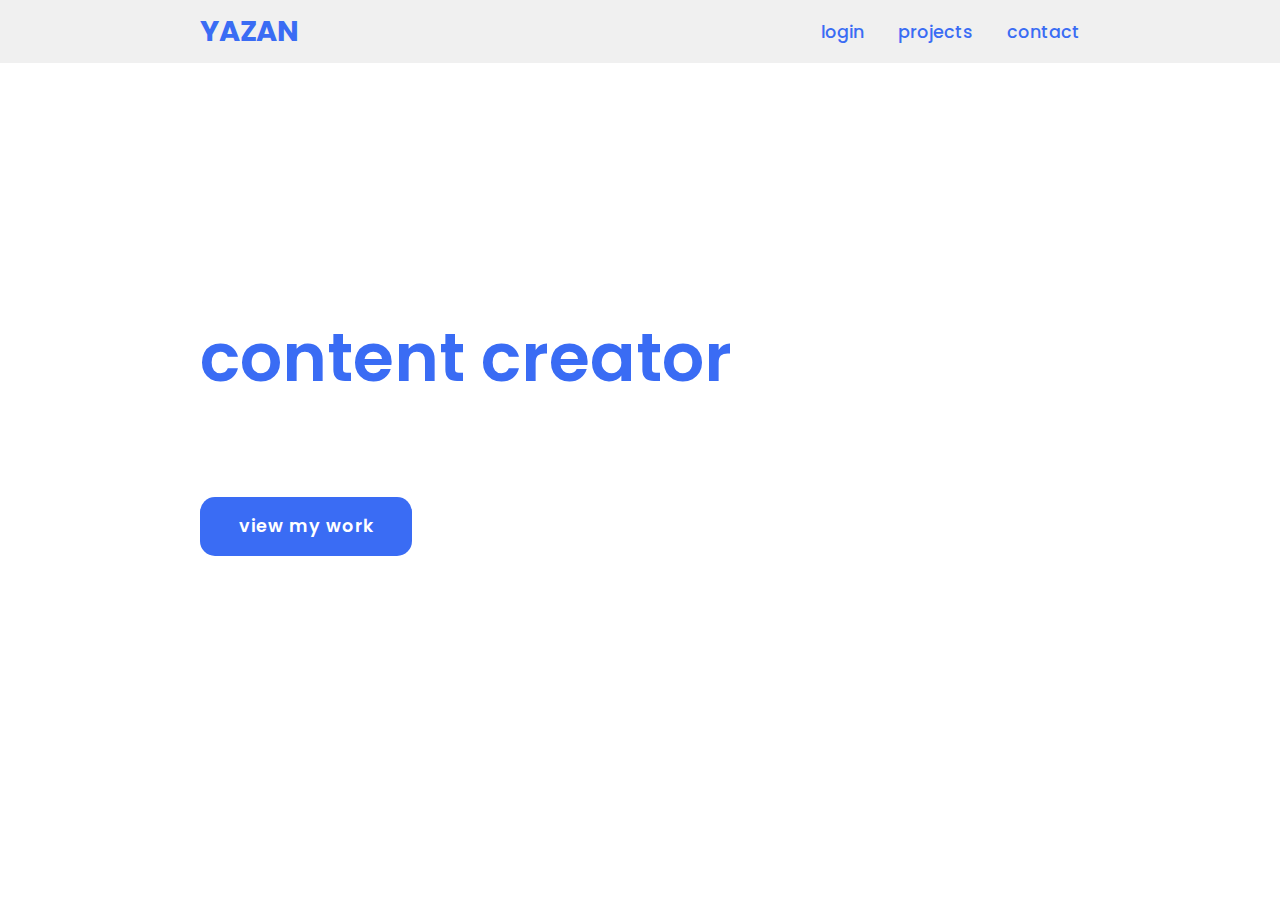
==== project/index.html @ 2327579d "login sayfası eklendi" ====
<!DOCTYPE html>
<html lang="en">
<head>
    <meta charset="UTF-8">
    <meta http-equiv="X-UA-Compatible" content="IE=edge">
    <meta name="viewport" content="width=device-width, initial-scale=1.0">
    <link rel="stylesheet" href="https://cdnjs.cloudflare.com/ajax/libs/font-awesome/6.1.0/css/all.min.css">
    <link rel="stylesheet" href="style.css">
    <title>YAZAN ALHASAN</title>
</head>
<body>
    <header>
        <a href="#" class="logo">YAZAN</a>
        <nav class="navigation">
            <a href="login.html">login</a>
            <a href="#projects">projects</a>
            <a href="#contact">contact</a>
        </nav>
    </header>

    <section class="main">
        <div>
            <h2>Hello,I'm yazan<br><span>content creator</span></h2>
            <h3>I'm student in sakarya</h3>
            <a href="#projects" class="main-btn">view my work</a>
            <div class="social-icons">
                <a href="#"><i class="fa-brands fa-github"></i></a>
                <a href="#"><i class="fa-brands fa-instagram"></i></a>
                <a href="#"><i class="fa-brands fa-facebook"></i></a>
            </div>
        </div>
    </section>

</body>
</html>
---- project/style.css ----
@import url('https://fonts.googleapis.com/css2?family=Poppins:ital,wght@0,100;0,200;0,300;0,400;0,500;0,600;0,700;0,800;0,900;1,100;1,200;1,300;1,400;1,500;1,600;1,700;1,800;1,900&display=swap');
*{
    font-family: 'Poppins', sans-serif;
    margin: 0;
    padding: 0;
    box-sizing: border-box;
    scroll-behavior: smooth;
}

header{
    background-color: #f0f0f0;
    width: 100%;
    position: fixed;
    z-index: 999;
    display: flex;
    justify-content: space-between;
    align-items: center;
    padding: 10px 200px;
}

.logo{
    text-decoration: none;
    color: #3a6cf4;
    text-transform: uppercase;
    font-weight: 700;
    font-size: 1.8em;
}

.navigation a{
    color: #3a6cf4;
    text-decoration: none;
    font-size: 1.1em;
    font-weight: 500;
    padding-left: 30px;
}

.navigation a:hover{
    color: #601cfc;
}

section{
    padding: 100px 200px;
}

.main{
    width: 100%;
    min-height: 100vh;
    display: flex;
    align-items: center;
    background: url(images/desktop.lnk) no-repeat;
    background-size: cover;
    background-position: center;
    background-attachment: fixed;
}

.main h2{
    color: #fff;
    font-size: 1.4em;
    font-weight: 500;
}

.main h2 span{
    display: inline-block;
    margin-top: 10px;
    color: #3a6cf4;
    font-size: 3em;
    font-weight: 600;
}

.main h3{
    color: #fff;
    font-size: 2em;
    font-weight: 700;
    letter-spacing: 1px;
    margin-top: 10px;
    margin-bottom: 30px;
}

.main-btn{
    color: #fff;
    background-color: #3a6cf4;
    text-decoration: none;
    font-size: 1.1em;
    font-weight: 600;
    display: inline-block;
    padding: 0.9375em 2.1875em;
    letter-spacing: 1px;
    border-radius: 15px;
    margin-bottom: 40px;
    transition:0.7s ease ;
}

.main-btn:hover{
    background-color: #601cfc;
    transform: scale(1.1);
}
.social-icons a{
    color: #fff;
    font-size: 1.7em;
    padding-right: 30px;
}



.login{
    width: 100%;
    min-height: 100vh;
    font-weight: 500;
    display: flex;
    align-items: center;
    background-size: cover;
    background: url(images/login3.jpg   ) no-repeat;
    background-position: center;
    background-attachment: fixed;
    font-size: 1.5em;
    color: rgb(189, 189, 189);
    padding-left: 30%;
}

.login .submit{
    background-color: rgb(17, 17, 17);
    color: #fff;
    font-weight: 500;
    font-size: 0.7em;
    width: 100px;
    border-radius: 10px;
    margin-left: 35px;
}

.login .submit:hover{
    background-color: rgb(61, 61, 61);
    font-size: 0.75em;
}

.login .reset{
    background-color: rgb(17, 17, 17);
    color: #fff;
    font-weight: 500;
    font-size: 0.7em;
    width: 100px;
    border-radius: 10px;
    margin-left: -140px;
}

.login .reset:hover{
    background-color: rgb(61, 61, 61);
    font-size: 0.75em;
}

.login .email{
    background-color: rgb(218, 218, 218);
    height: 35px;
    width: 200px;
    margin-left: 20px;
    border-radius: 5px;
}

.login .sifre{
    background-color: rgb(218, 218, 218);
    height: 35px;
    width: 200px;
    margin-left: 20px;
    border-radius: 5px;
}

.login .table{
    background-color: rgb(168, 168, 168);
    background: url(images/login5.jpg   ) no-repeat;
    width: 538px;
    height: 212px;
    border-radius: 10px;
    padding: 0 20px;
}
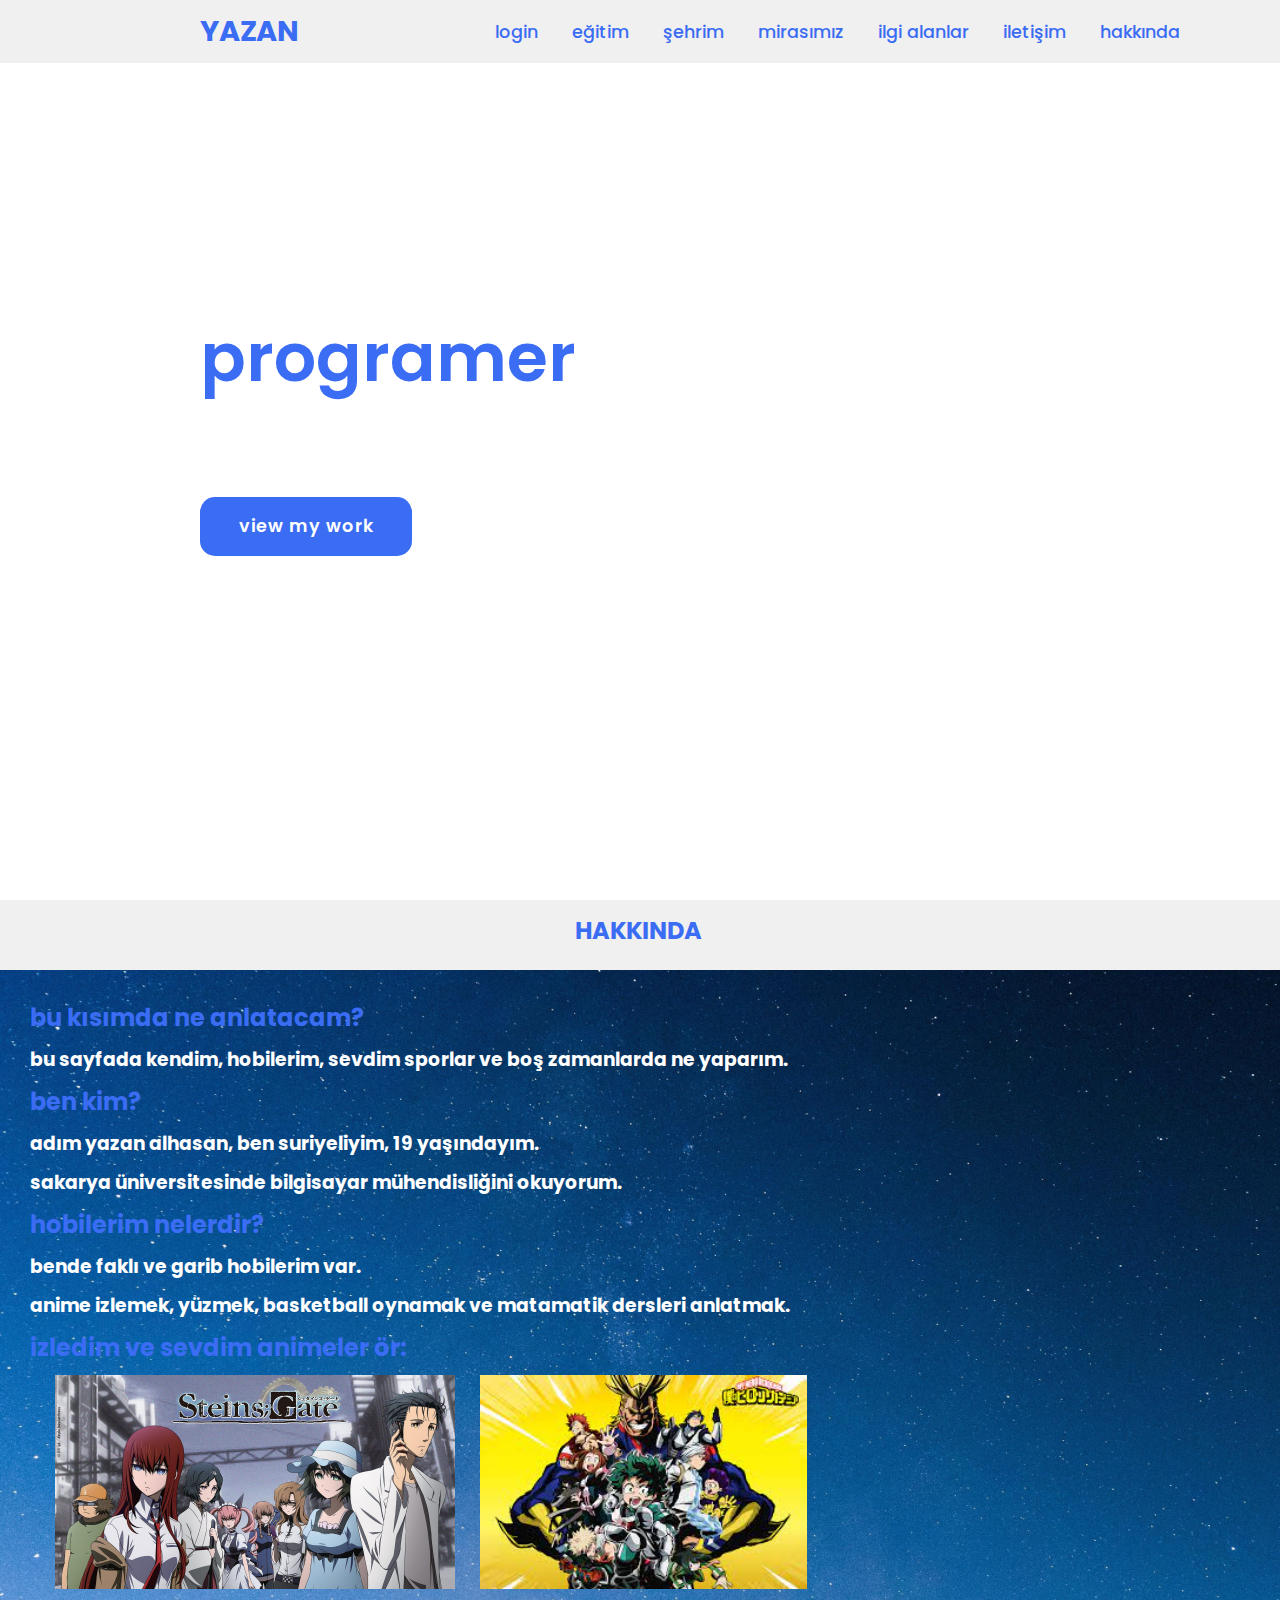
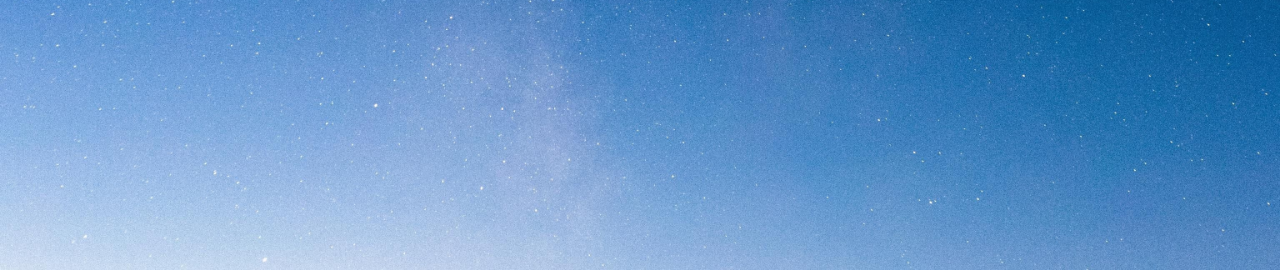
==== commit fe9b4dc9: "hakkında dosyadı tamalandı" ====
--- a/project/index.html
+++ b/project/index.html
@@ -6,24 +6,29 @@
     <meta name="viewport" content="width=device-width, initial-scale=1.0">
     <link rel="stylesheet" href="https://cdnjs.cloudflare.com/ajax/libs/font-awesome/6.1.0/css/all.min.css">
     <link rel="stylesheet" href="style.css">
-    <title>YAZAN ALHASAN</title>
+    <title>HAKKINDA</title>
 </head>
 <body>
     <header>
         <a href="#" class="logo">YAZAN</a>
         <nav class="navigation">
             <a href="login.html">login</a>
-            <a href="#projects">projects</a>
-            <a href="#contact">contact</a>
+            <a href="eğitim bilgiler.html">eğitim</a>
+            <a href="şehrim.html">şehrim</a>
+            <a href="mirasımız.html">mirasımız</a>
+            <a href="ilgi alanlar.html">ilgi alanlar</a>
+            <a href="iletişim sayfası.html">iletişim</a>
+            <a href="#hakkında">hakkında</a>
         </nav>
     </header>
 
     <section class="main">
         <div>
-            <h2>Hello,I'm yazan<br><span>content creator</span></h2>
-            <h3>I'm student in sakarya</h3>
+            <h2>Merhaba, ben yazan<br><span>programer</span></h2>
+            <h3>sakaryada bil. müh. öğrencisiyim</h3>
             <a href="#projects" class="main-btn">view my work</a>
             <div class="social-icons">
+                <a href="#"></a>
                 <a href="#"><i class="fa-brands fa-github"></i></a>
                 <a href="#"><i class="fa-brands fa-instagram"></i></a>
                 <a href="#"><i class="fa-brands fa-facebook"></i></a>
@@ -31,5 +36,24 @@
         </div>
     </section>
 
+    <section class="hakkında" id="hakkında">
+        <div class="head">
+            <h2>HAKKINDA</h2>
+        </div>
+        <div class="body">
+            <h2>bu kısımda ne anlatacam?</h2>
+            <h3>bu sayfada kendim, hobilerim, sevdim sporlar ve boş zamanlarda ne yaparım.</h3>
+            <h2>ben kim?</h2>
+            <h3>adım yazan alhasan, ben suriyeliyim, 19 yaşındayım.</h3>
+            <h3>sakarya üniversitesinde bilgisayar mühendisliğini okuyorum.</h3>
+            <h2>hobilerim nelerdir?</h2>
+            <h3>bende faklı ve garib hobilerim var.</h3>
+            <h3>anime izlemek, yüzmek, basketball oynamak ve matamatik dersleri anlatmak.</h3>
+            <h2>izledim ve sevdim animeler ör:</h2>
+
+            <img class="one" src="images/anime.jpg" alt="">
+            <img class="two" src="images/anime3.jpg" alt="">
+        </div>
+    </section>
 </body>
 </html>--- a/project/style.css
+++ b/project/style.css
@@ -15,7 +15,7 @@
     display: flex;
     justify-content: space-between;
     align-items: center;
-    padding: 10px 200px;
+    padding: 10px 100px 10px 200px;
 }
 
 .logo{
@@ -38,11 +38,8 @@
     color: #601cfc;
 }
 
-section{
+.main{
     padding: 100px 200px;
-}
-
-.main{
     width: 100%;
     min-height: 100vh;
     display: flex;
@@ -109,7 +106,7 @@
     display: flex;
     align-items: center;
     background-size: cover;
-    background: url(images/login3.jpg   ) no-repeat;
+    background: url(images/login3.jpg) no-repeat;
     background-position: center;
     background-attachment: fixed;
     font-size: 1.5em;
@@ -165,9 +162,53 @@
 
 .login .table{
     background-color: rgb(168, 168, 168);
-    background: url(images/login5.jpg   ) no-repeat;
+    background: url(images/login5.jpg) no-repeat;
     width: 538px;
     height: 212px;
     border-radius: 10px;
     padding: 0 20px;
+}
+
+.hakkında .head{
+    clear: both;
+    color: #3a6cf4;
+    background-color: #f0f0f0;
+    width: 100%;
+    height: 70px;
+    z-index: 999;
+    display: flex;
+    align-items: center;
+    padding: 15px 575px;
+}
+
+.hakkında .body{
+    width: 100%;
+    min-height: 100vh;
+    padding: 30px 30px;
+    background: url(images/hakında6.jpg) no-repeat;
+    background-size: cover;
+    background-position: center;
+}
+
+.hakkında h2{
+    margin-bottom: 10px;
+    color: #3a6cf4;
+}
+
+.hakkında h3{
+    margin-bottom: 10px;
+    color: #fff;
+}
+
+.hakkında .one{
+    width: 400px;
+    height: 214px;
+    margin: 0px 25px;
+    float: left;
+}
+
+.hakkında .two{
+    width: 327px;
+    height: 214px;
+    float: left;
 }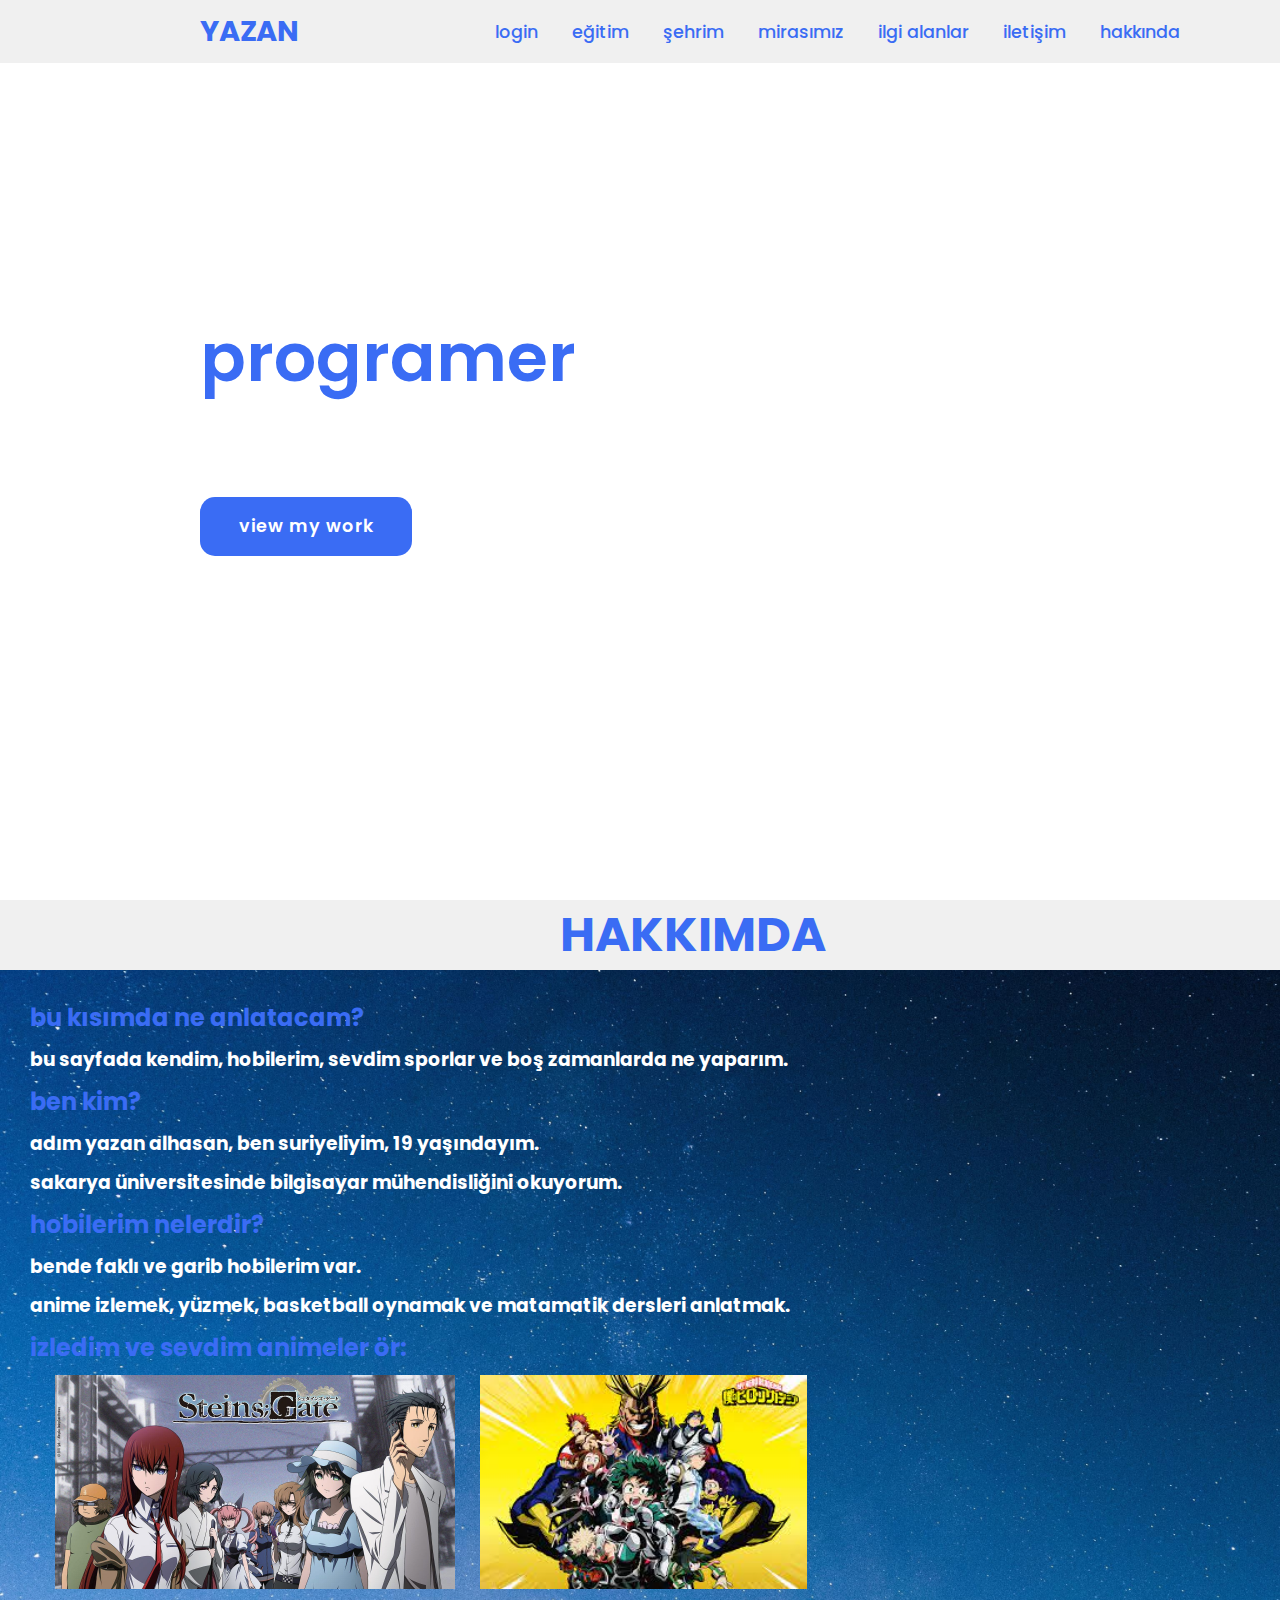
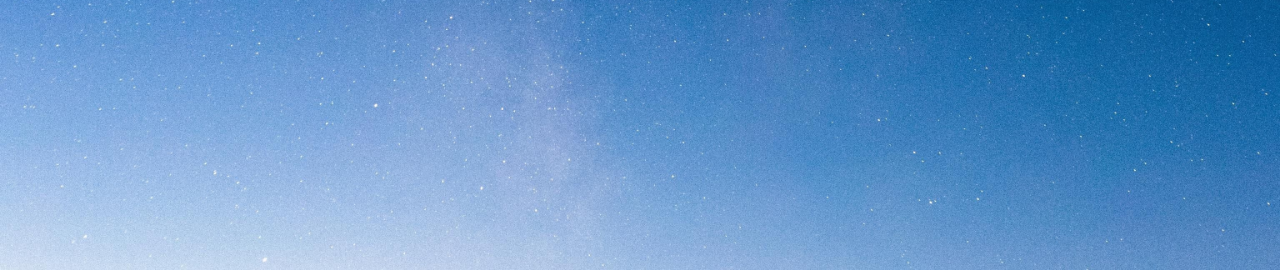
==== commit f0d3ce0f: "eğitim bilgileri dosyası eklendi" ====
--- a/project/index.html
+++ b/project/index.html
@@ -38,7 +38,7 @@
 
     <section class="hakkında" id="hakkında">
         <div class="head">
-            <h2>HAKKINDA</h2>
+            <h1>HAKKIMDA</h1>
         </div>
         <div class="body">
             <h2>bu kısımda ne anlatacam?</h2>
--- a/project/style.css
+++ b/project/style.css
@@ -175,10 +175,11 @@
     background-color: #f0f0f0;
     width: 100%;
     height: 70px;
+    font-size: 1.5em;
     z-index: 999;
     display: flex;
     align-items: center;
-    padding: 15px 575px;
+    padding: 15px 560px;
 }
 
 .hakkında .body{
@@ -211,4 +212,28 @@
     width: 327px;
     height: 214px;
     float: left;
-}+}
+
+.head-eğitim{
+        text-decoration: none;
+        color: #3a6cf4;
+        text-transform: uppercase;
+        font-weight: 700;
+        font-size: 1.8em;
+        padding-left: 32%;
+}
+
+.ilk-okul{
+    padding-top: 4%;
+}
+
+.eğitim h2{
+    font-weight: 700;
+    color: #3a6cf4;
+    padding: 1% 2%;
+}
+
+.eğitim p{
+    padding-left: 4%;
+    font-weight: 500;
+}
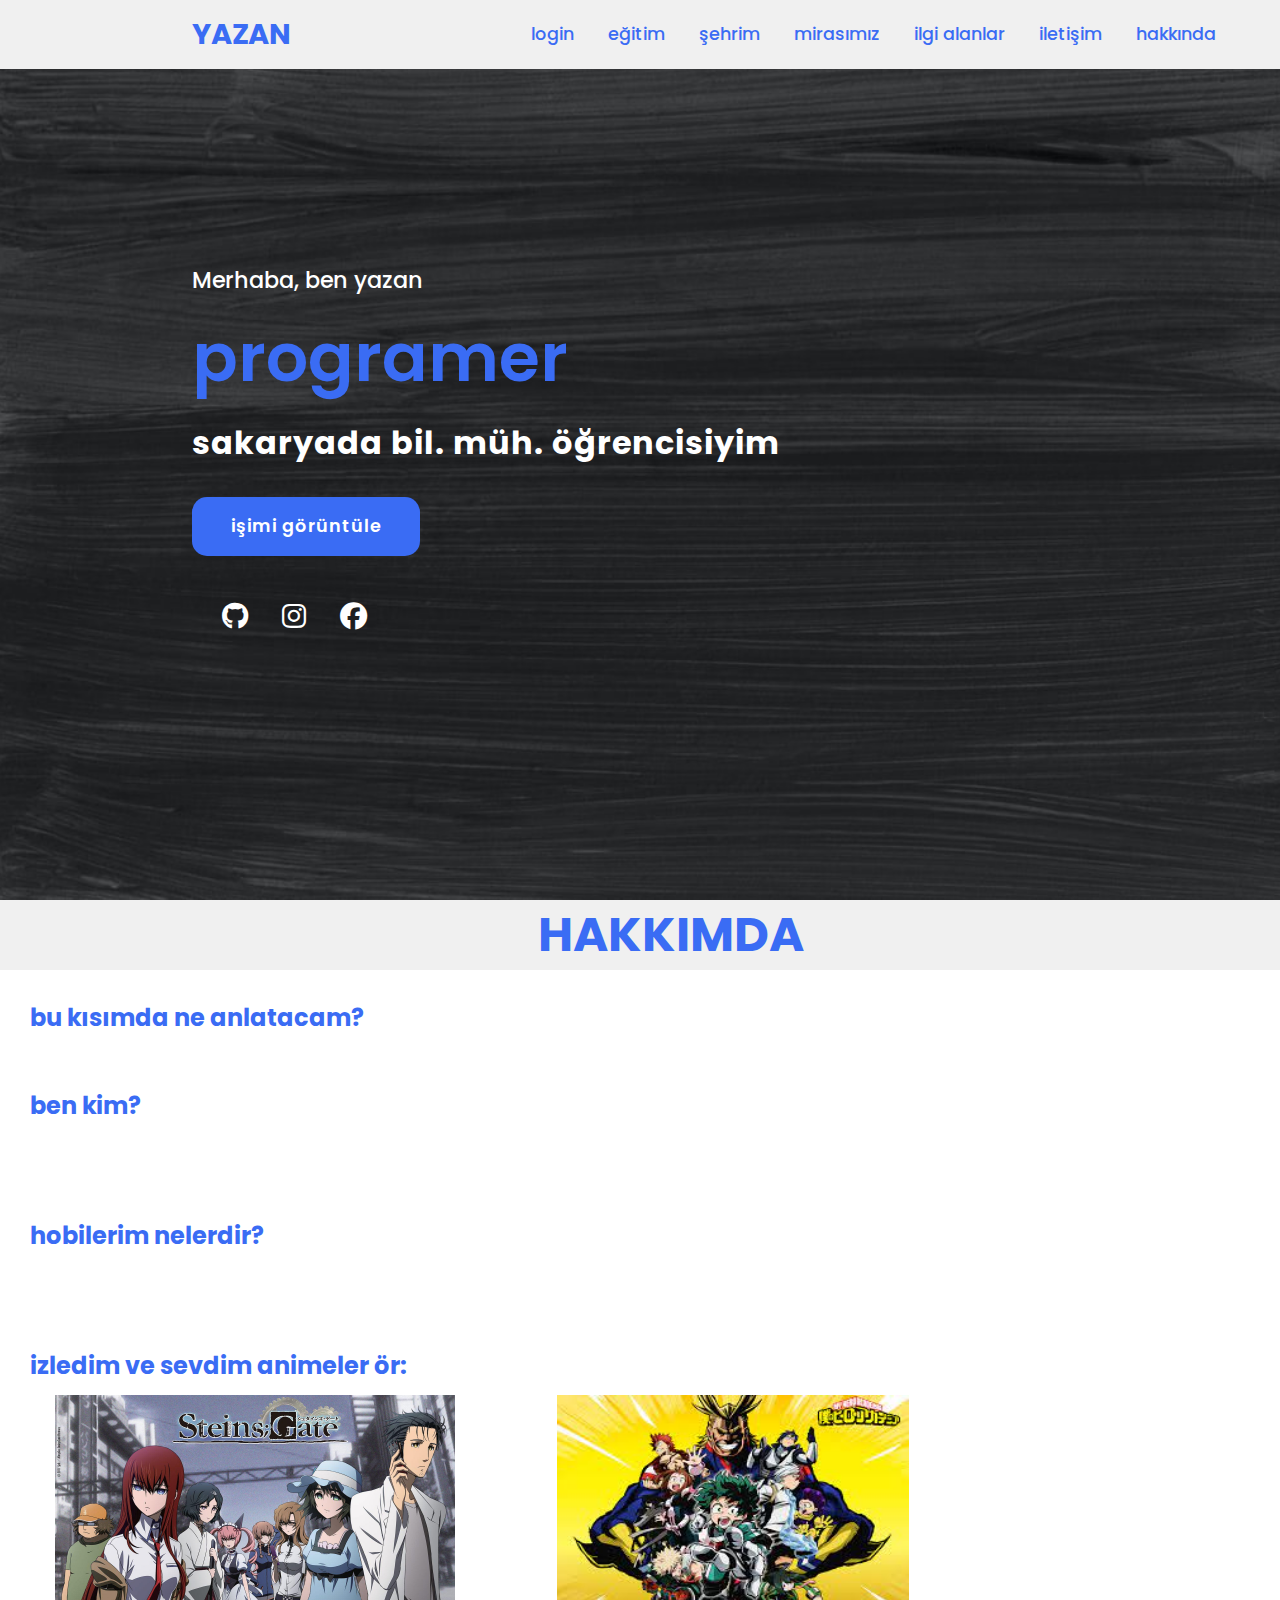
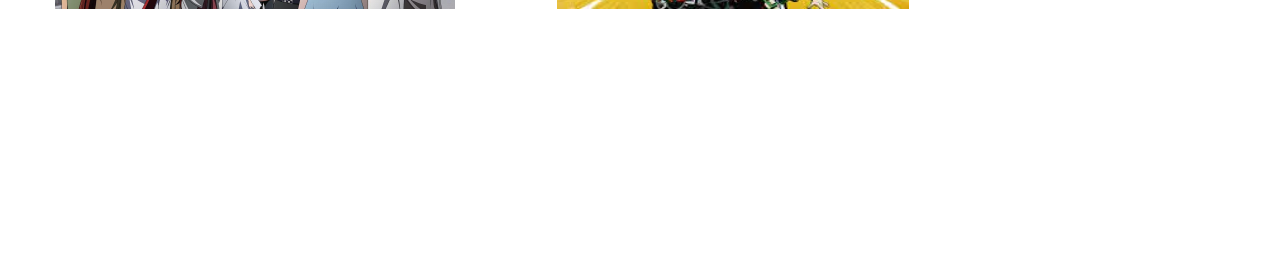
==== commit c9b6daab: "tüm sayfalar tamamlandı" ====
--- a/project/index.html
+++ b/project/index.html
@@ -26,12 +26,12 @@
         <div>
             <h2>Merhaba, ben yazan<br><span>programer</span></h2>
             <h3>sakaryada bil. müh. öğrencisiyim</h3>
-            <a href="#projects" class="main-btn">view my work</a>
+            <a target="_blank" href="https://github.com/yazan-alhasan/Web-Teknoloj-Proje.git" class="main-btn">işimi görüntüle</a>
             <div class="social-icons">
                 <a href="#"></a>
-                <a href="#"><i class="fa-brands fa-github"></i></a>
-                <a href="#"><i class="fa-brands fa-instagram"></i></a>
-                <a href="#"><i class="fa-brands fa-facebook"></i></a>
+                <a target="_blank" href="https://github.com/yazan-alhasan/Web-Teknoloj-Proje.git"><i class="fa-brands fa-github"></i></a>
+                <a target="_blank" href="https://www.instagram.com/y_nw2/"><i class="fa-brands fa-instagram"></i></a>
+                <a target="_blank" href="https://www.facebook.com/yazan.alhasan.31"><i class="fa-brands fa-facebook"></i></a>
             </div>
         </div>
     </section>
@@ -51,8 +51,8 @@
             <h3>anime izlemek, yüzmek, basketball oynamak ve matamatik dersleri anlatmak.</h3>
             <h2>izledim ve sevdim animeler ör:</h2>
 
-            <img class="one" src="images/anime.jpg" alt="">
-            <img class="two" src="images/anime3.jpg" alt="">
+            <a target="_blank" href="https://myanimelist.net/anime/9253/Steins_Gate?q=st&cat=anime"><img class="one" src="images/anime.jpg" alt=""></a>
+            <a target="_blank" href="https://myanimelist.net/anime/31964/Boku_no_Hero_Academia?q=boku%20no&cat=anime"><img class="two" src="images/anime3.jpg" alt=""></a>
         </div>
     </section>
 </body>
--- a/project/style.css
+++ b/project/style.css
@@ -15,7 +15,7 @@
     display: flex;
     justify-content: space-between;
     align-items: center;
-    padding: 10px 100px 10px 200px;
+    padding: 1% 5% 1% 15%;
 }
 
 .logo{
@@ -39,12 +39,12 @@
 }
 
 .main{
-    padding: 100px 200px;
+    padding: 7.5% 15%;
     width: 100%;
     min-height: 100vh;
     display: flex;
     align-items: center;
-    background: url(images/desktop.lnk) no-repeat;
+    background: url(images/login4.jpg) no-repeat;
     background-size: cover;
     background-position: center;
     background-attachment: fixed;
@@ -91,13 +91,12 @@
     background-color: #601cfc;
     transform: scale(1.1);
 }
+
 .social-icons a{
     color: #fff;
     font-size: 1.7em;
     padding-right: 30px;
 }
-
-
 
 .login{
     width: 100%;
@@ -163,7 +162,7 @@
 .login .table{
     background-color: rgb(168, 168, 168);
     background: url(images/login5.jpg) no-repeat;
-    width: 538px;
+    width: 100%;
     height: 212px;
     border-radius: 10px;
     padding: 0 20px;
@@ -179,25 +178,27 @@
     z-index: 999;
     display: flex;
     align-items: center;
-    padding: 15px 560px;
+    padding: 1% 42%;
 }
 
 .hakkında .body{
     width: 100%;
     min-height: 100vh;
     padding: 30px 30px;
-    background: url(images/hakında6.jpg) no-repeat;
+    background: url(images/login4.jpg) no-repeat;
     background-size: cover;
     background-position: center;
+    background-attachment: fixed;
 }
 
 .hakkında h2{
-    margin-bottom: 10px;
+    margin-bottom: 1%;
     color: #3a6cf4;
 }
 
 .hakkında h3{
-    margin-bottom: 10px;
+    margin-bottom: 1%;
+    padding-left: 3%;
     color: #fff;
 }
 
@@ -205,13 +206,12 @@
     width: 400px;
     height: 214px;
     margin: 0px 25px;
-    float: left;
 }
 
 .hakkında .two{
-    width: 327px;
+    padding-left: 6%;
+    width: 425px;
     height: 214px;
-    float: left;
 }
 
 .head-eğitim{
@@ -227,6 +227,11 @@
     padding-top: 4%;
 }
 
+.eğitim{
+    background: url(images/login4.jpg) no-repeat;
+    background-size: cover;
+}
+
 .eğitim h2{
     font-weight: 700;
     color: #3a6cf4;
@@ -235,5 +240,214 @@
 
 .eğitim p{
     padding-left: 4%;
-    font-weight: 500;
-}
+    padding-bottom: 0.35%;
+    font-weight: 500;
+    color: #fff;
+}
+
+.head-şehrim{
+    text-decoration: none;
+    color: #3a6cf4;
+    text-transform: uppercase;
+    font-weight: 700;
+    font-size: 1.8em;
+    padding-left: 38%;
+}
+
+.şehrim{
+    background: url(images/login4.jpg) no-repeat;
+    background-size: cover;
+}
+
+.şehrim .main-1{
+    clear: both;
+    font-weight: 700;
+    color: #3a6cf4;
+    padding: 80px 2% 1%;
+}
+
+.şehrim .main-2{
+    font-weight: 700;
+    color: #3a6cf4;
+    padding: 1% 2% 1%;
+}
+
+.şehrim h3{
+    padding-left: 4%;
+    padding-right: 4%;
+    padding-bottom: 1%;
+    font-weight: 500;
+    color: #fff;
+}
+
+.head-miras{
+    text-decoration: none;
+    color: #3a6cf4;
+    text-transform: uppercase;
+    font-weight: 700;
+    font-size: 1.8em;
+    padding-left: 38%;
+}
+
+.miras{
+    background: url(images/login4.jpg) no-repeat;
+    background-size: cover;
+}
+
+.miras h2{
+    padding-top: 80px;
+    color: #3a6cf4;
+    padding-left: 2%;
+    font-weight: 700;
+}
+
+.miras h3{
+    padding: 2% 3% 0;
+    font-weight: 500;
+    color: #fff;
+}
+
+.miras img{
+    float: left;
+}
+
+.miras .tanıtmak span{
+    color: #3a6cf4;
+    font-weight: 600;
+    font-size: 1.3em;
+    padding-right: 31%;
+    text-transform: uppercase;
+}
+
+.ilgi{
+    background: url(images/login4.jpg) no-repeat;
+    background-size: cover;
+    color: #fff;
+}
+
+.container .header .h1{
+    text-align: center;
+    padding-top: 20px;
+    padding-bottom: 20px;
+}
+
+.iletişim{
+    background-size: cover;
+    background: url(images/login3.jpg) no-repeat;
+}
+
+.iletişim-head h1{
+    height: 60px;
+    font-size: 2.3em;
+    text-align: center;
+    color: #3a6cf4;
+    background-color: #f0f0f0;
+}
+
+.head2{
+    padding-top: 0.7%;
+    text-align: center;
+    font-size: 1.5em;
+    font-weight: 500;
+    color: #ffffff;
+    padding-bottom: 3%;
+}
+
+.iletişim-main{
+    color: #fff;
+} 
+
+.iletişim-main .first{
+    padding-left: 40%;
+} 
+
+.iletişim-main .first td{
+    color: #fff;
+    padding-bottom: 6%;
+} 
+
+.iletişim-main .second td{
+    color: #fff;
+    padding-bottom: 4%;
+} 
+
+.iletişim-main .radio{
+    padding-left: 40%;
+}
+
+.iletişim-main .radio span{
+    padding-left: 7%;
+}
+
+.iletişim .text{
+    padding-left: 2%;
+}
+
+.iletişim .option{
+    margin-bottom: 1%;
+    margin-left: 45%;
+}
+
+.iletişim-main .second{
+    padding-left: 25%;
+} 
+
+.iletişim-main .second .pad{
+    padding-left: 30px;
+} 
+
+.iletişim .form-control{
+    margin-left: 40%;
+    width: 245px;
+    height: 60px;
+}
+
+.iletişim .button1,.button2{
+    background-color: #41444d;
+    border-radius: 6px;
+    font-weight: 500;
+    font-size: 1em;
+    width: 100px;
+    height: 35px;
+    color: #fff;
+}
+
+.iletişim .button1:hover,.button2:hover{
+    background-color: #808080;
+    color: #601cfc;
+}
+
+.iletişim .button{
+    padding-left: 40%;
+}
+
+.iletişim .button .button2{
+    margin-left: 5%;
+}
+
+.php p{
+    color: #3a6cf4;
+    background-color: #f0f0f0;
+    width: 100%;
+    font-weight: 700;
+    font-size:1.4em; 
+    padding: 1% 30%;
+}
+
+.php{
+    background-size: cover;
+    background: url(images/login3.jpg) no-repeat;
+}
+
+.font{
+    color: #fff;
+    padding-top: 5%;
+    padding-left: 36%;
+    font-weight: 500;
+    font-size: 1.3em;
+}
+
+.font td{
+    padding-bottom: 2%;
+    padding-left:10px;
+}